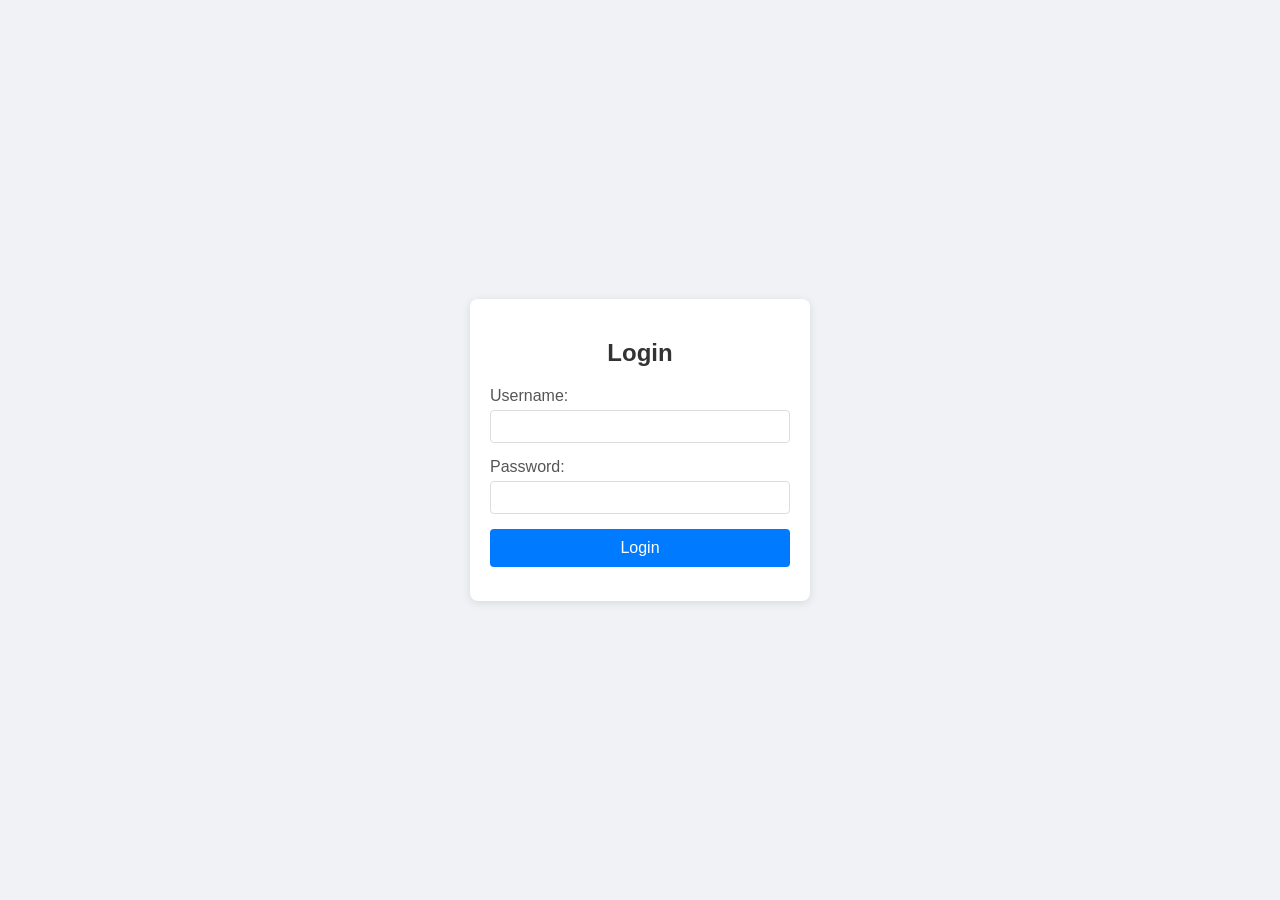
==== index.html @ 0c729541 "Done!" ====
<!DOCTYPE html>
<html lang="en">
<head>
    <meta charset="UTF-8">
    <meta name="viewport" content="width=device-width, initial-scale=1.0">
    <title>Login Page</title>
    <link rel="stylesheet" href="index.css">
</head>
<body>
    <div class="login-container">
        <h2>Login</h2>
        <form id="loginForm" onsubmit="return validateForm(event)">
            <div class="form-group">
                <label for="username">Username:</label>
                <input type="text" id="username" name="username" required>
            </div>
            <div class="form-group">
                <label for="password">Password:</label>
                <input type="password" id="password" name="password" required>
            </div>
            <button type="submit" >
                
                    Login

               
            
            </button>
        </form>
        <p id="error-message" class="error"></p>
    </div>
    <script src="index.js"></script>
</body>
</html>
---- index.css ----
body {
    font-family: Arial, sans-serif;
    display: flex;
    justify-content: center;
    align-items: center;
    height: 100vh;
    margin: 0;
    background-color: #f0f2f5;
}

.login-container {
    background-color: white;
    padding: 20px;
    border-radius: 8px;
    box-shadow: 0 2px 10px rgba(0, 0, 0, 0.1);
    width: 300px;
    text-align: center;
}

h2 {
    margin-bottom: 20px;
    color: #333;
}

.form-group {
    margin-bottom: 15px;
    text-align: left;
}

label {
    display: block;
    margin-bottom: 5px;
    color: #555;
}

input {
    width: 100%;
    padding: 8px;
    border: 1px solid #ddd;
    border-radius: 4px;
    box-sizing: border-box;
}

button {
    width: 100%;
    padding: 10px;
    background-color: #007bff;
    border: none;
    border-radius: 4px;
    color: white;
    font-size: 16px;
    cursor: pointer;
}

button:hover {
    background-color: #0056b3;
}

.error {
    color: red;
    font-size: 14px;
    margin-top: 10px;
}
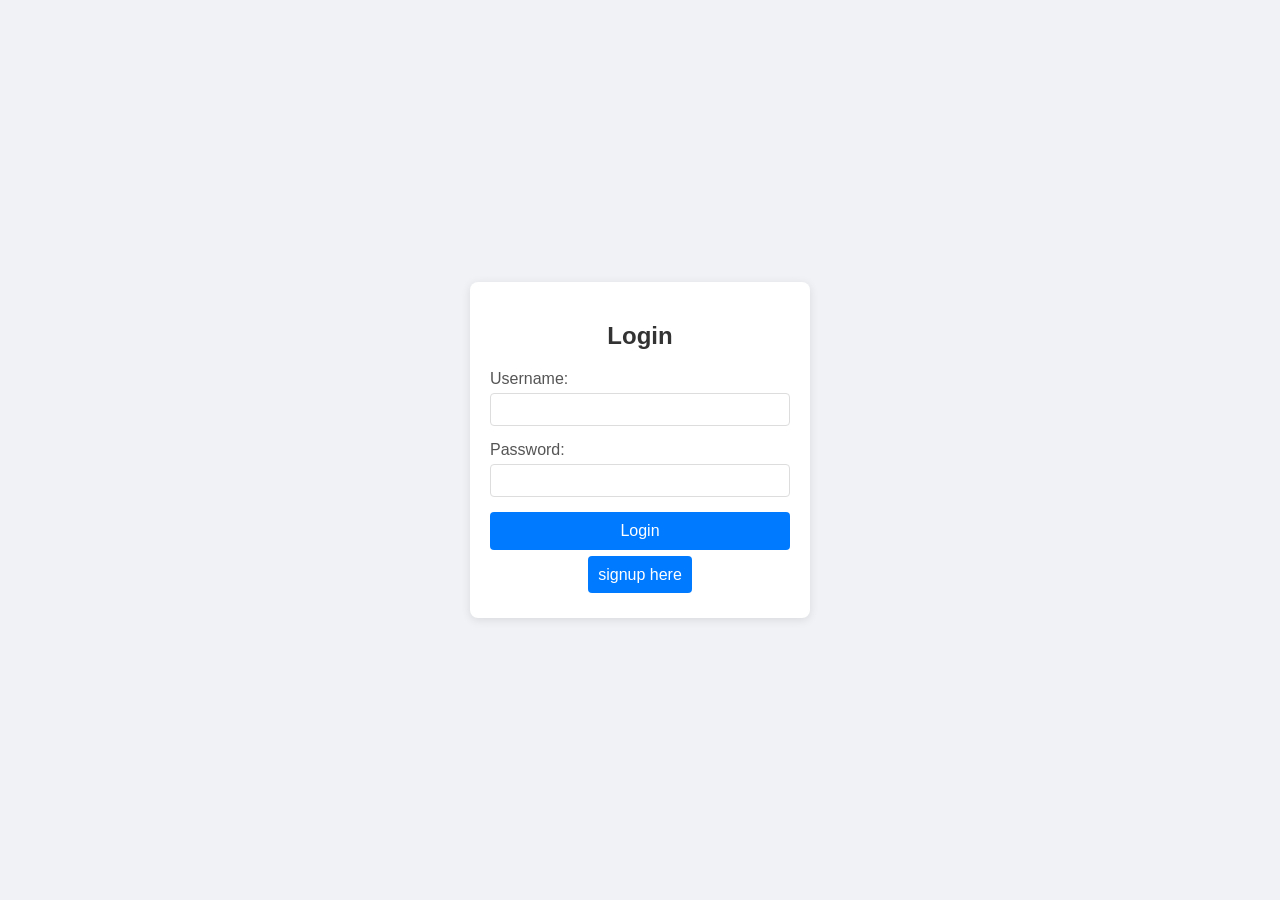
==== commit 072ecacc: "Added the signup,also i modified a bit in the login logic" ====
--- a/index.html
+++ b/index.html
@@ -25,6 +25,8 @@
                
             
             </button>
+            <p></p>
+            <a href="signup.html">signup here</a>
         </form>
         <p id="error-message" class="error"></p>
     </div>
--- a/index.css
+++ b/index.css
@@ -55,6 +55,21 @@
 button:hover {
     background-color: #0056b3;
 }
+a {
+    width: 100%;
+    padding: 10px;
+    background-color: #007bff;
+    border: none;
+    border-radius: 4px;
+    color: white;
+    font-size: 16px;
+    cursor: pointer;
+    text-decoration: none;
+}
+
+a:hover {
+    background-color: #0056b3;
+}
 
 .error {
     color: red;
